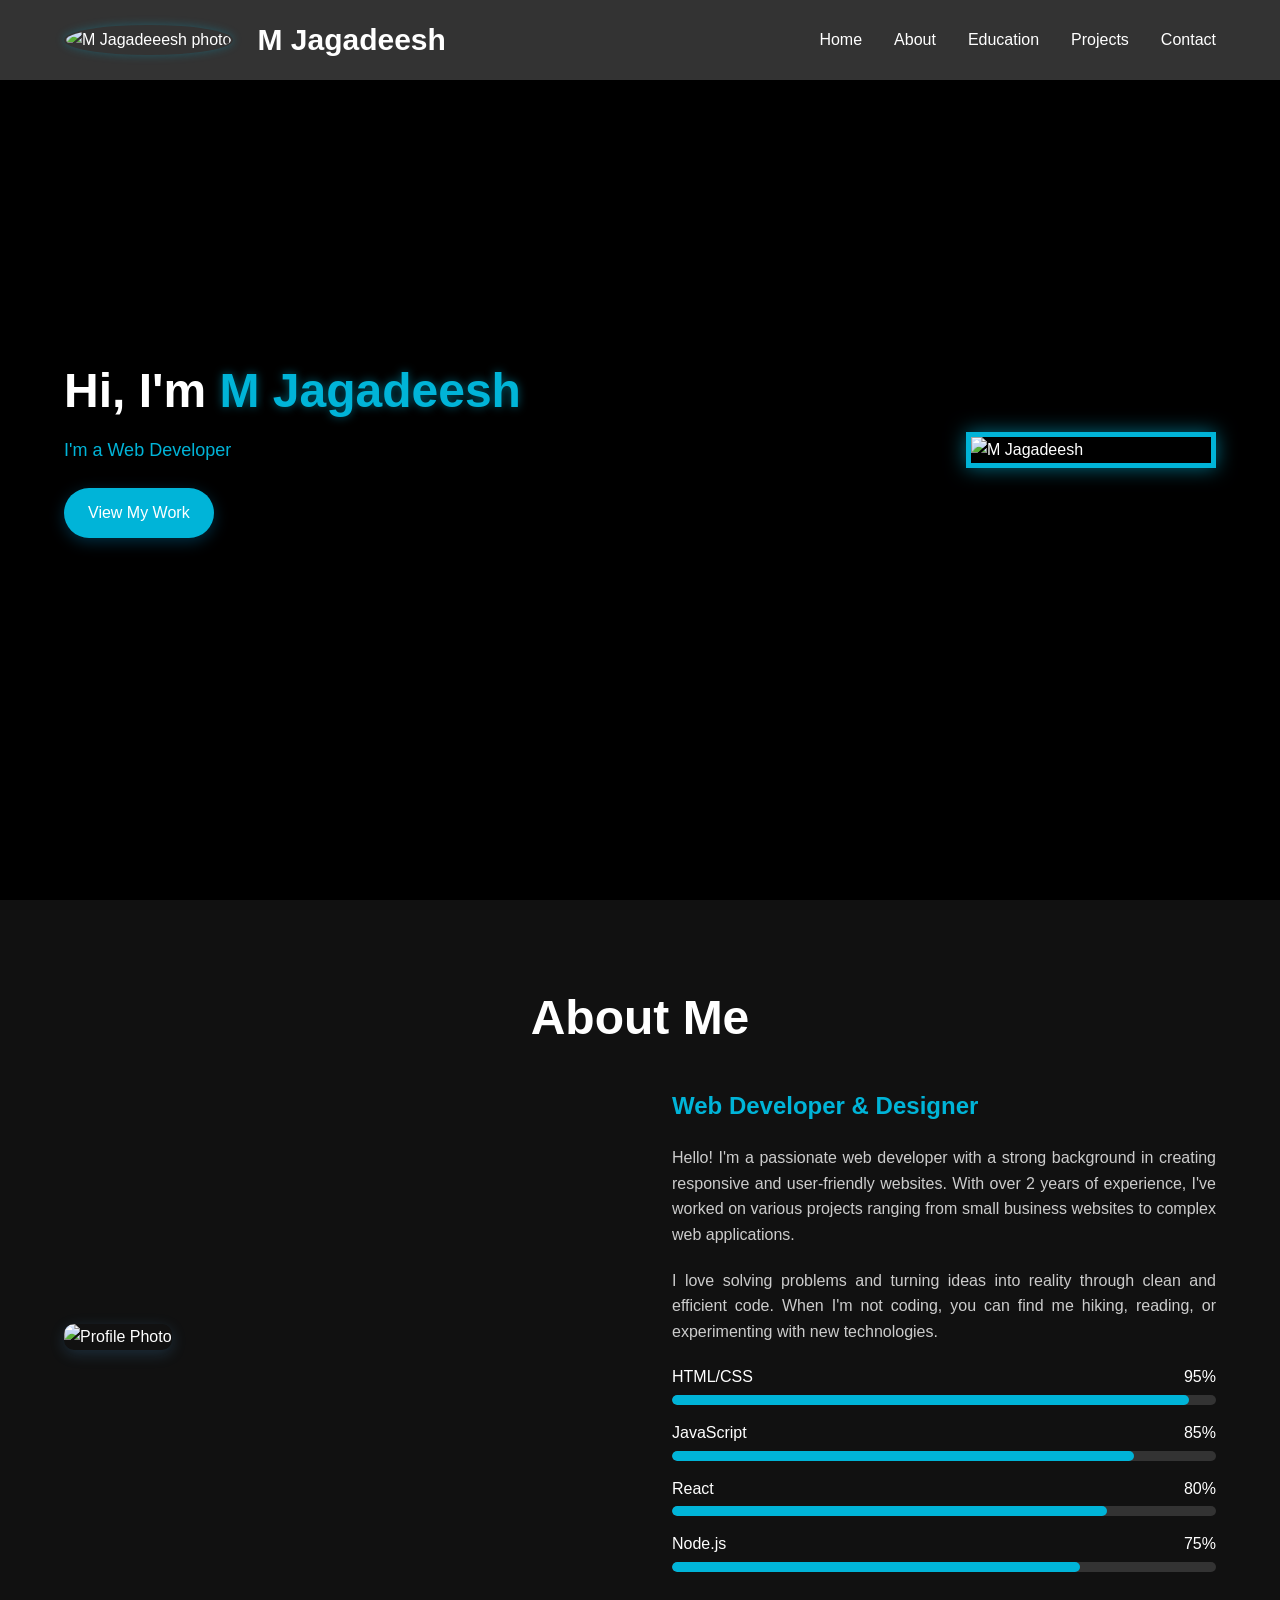
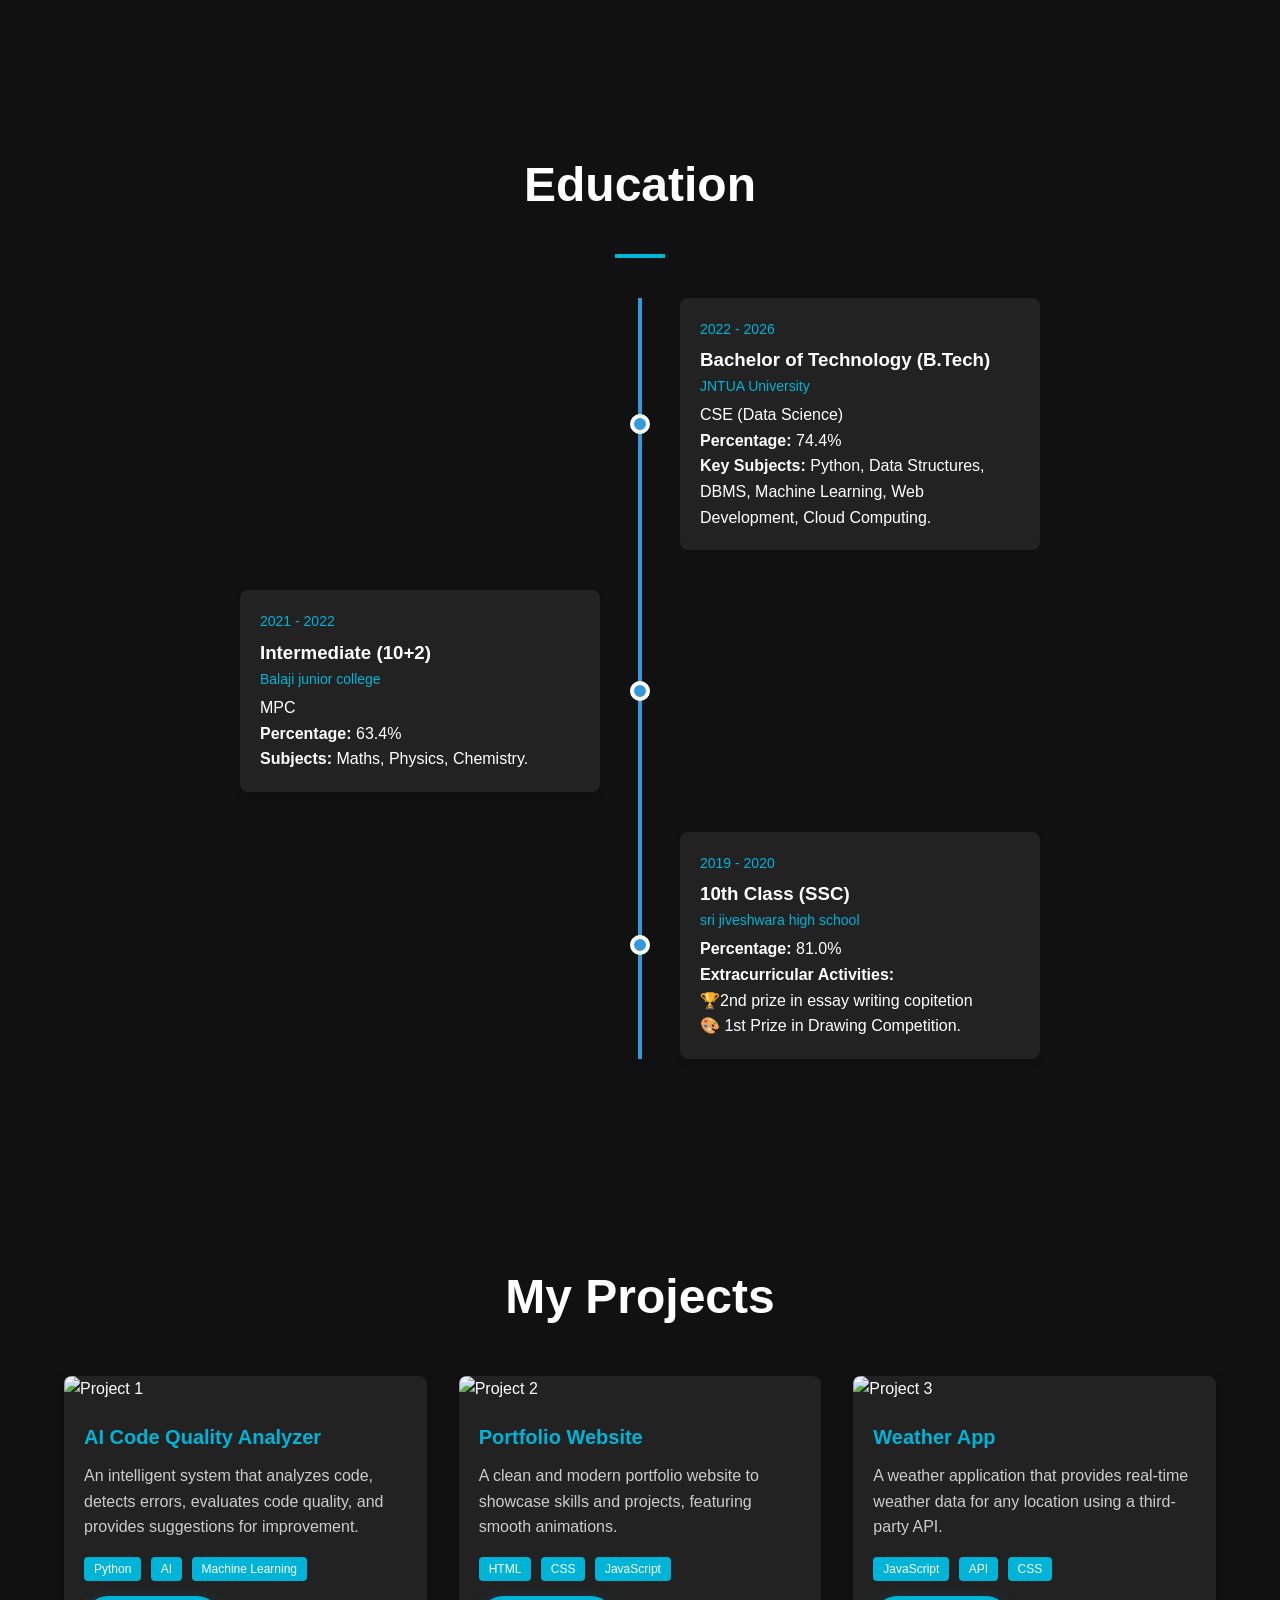
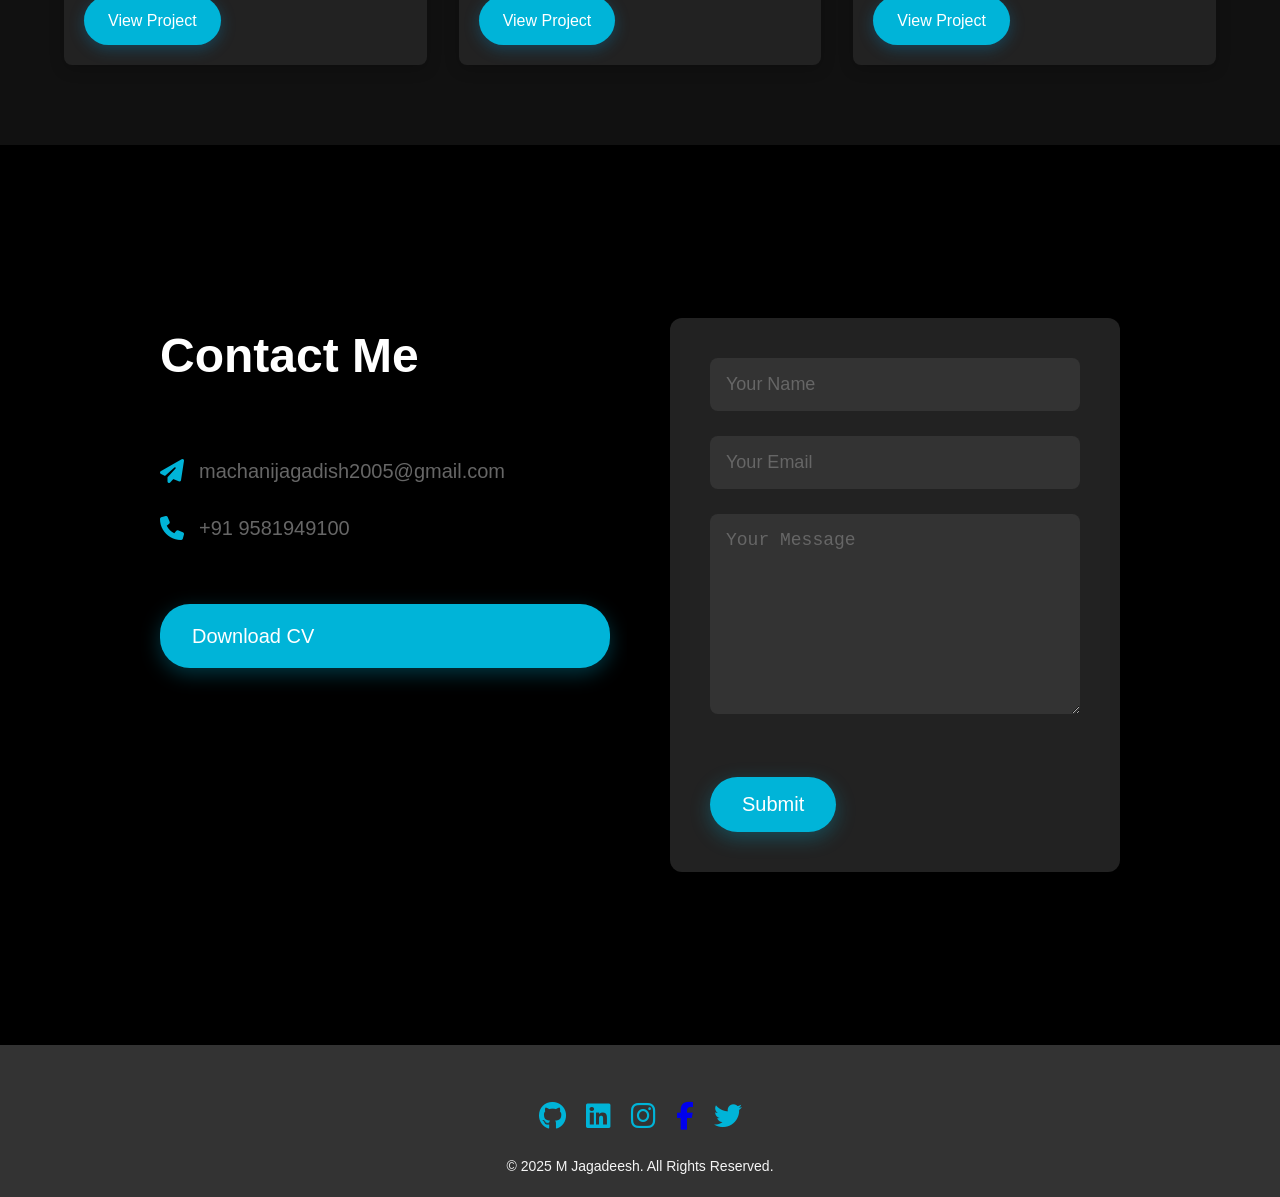
==== PortFolio/index.html @ 20012bf5 "Add portfolio index.html, p.css, and p.js" ====
<!DOCTYPE html>
<html lang="en">
<head>
    <meta charset="UTF-8">
    <meta name="viewport" content="width=device-width, initial-scale=1.0">
    <title>My Portfolio</title>
    <link rel="stylesheet" href="p.css">
    <link rel="icon"  href="port.css">
</head>
<body>
    <!-- Header -->
<header>
    <nav>
        <div class="profile">
            <div class="profile-pic">
                <img src="./WhatsApp Image 2025-11-25 at 20.45.29_93bc9827.jpg" alt="M Jagadeeesh photo">
            </div>
            <div class="profile-name">M Jagadeesh</div>
        </div>
        <ul class="nav-links">
            <li><a href="#home">Home</a></li>
            <li><a href="#about">About</a></li>
            <li><a href="#education">Education</a></li>
            <li><a href="#projects">Projects</a></li>
            <li><a href="#contact">Contact</a></li>
        </ul>
        <div class="hamburger">
            <div class="bar"></div>
            <div class="bar"></div>
            <div class="bar"></div>
        </div>
    </nav>
</header>

    <!-- Hero Section -->
<section class="hero" id="home">
    <div class="hero-content">
        <div class="text-content">
            <h1>Hi, I'm <span class="highlight">M Jagadeesh</span></h1>
            <p class="animated-text">I'm a <span id="typing-text"></span></p>
            <a href="#projects" class="cta-button">View My Work</a>
        </div>
        <div class="image-content">
            <img src="./WhatsApp Image 2025-11-25 at 20.45.29_93bc9827.jpg" alt="M Jagadeesh" class="hero-image">
        </div>
    </div>
</section>

    <!-- About Section -->
<section class="about" id="about">
    <h2 class="section-title" style="text-align: center;">About Me</h2>
    <div class="about-content">
        <div class="about-image">
            <img src="./WhatsApp Image 2025-11-25 at 20.45.29_93bc9827.jpg" alt="Profile Photo">
        </div>
        <div class="about-text">
            <h3>Web Developer & Designer</h3>
            <p>Hello! I'm a passionate web developer with a strong background in creating responsive and user-friendly websites. With over 2 years of experience, I've worked on various projects ranging from small business websites to complex web applications.</p>
            <p>I love solving problems and turning ideas into reality through clean and efficient code. When I'm not coding, you can find me hiking, reading, or experimenting with new technologies.</p>
            <div class="skills">
                <div class="skill-item">
                    <div class="skill-name">
                        <span>HTML/CSS</span>
                        <span>95%</span>
                    </div>
                    <div class="progress-bar">
                        <div class="progress" style="width: 95%;"></div>
                    </div>
                </div>
                <div class="skill-item">
                    <div class="skill-name">
                        <span>JavaScript</span>
                        <span>85%</span>
                    </div>
                    <div class="progress-bar">
                        <div class="progress" style="width: 85%;"></div>
                    </div>
                </div>
                <div class="skill-item">
                    <div class="skill-name">
                        <span>React</span>
                        <span>80%</span>
                    </div>
                    <div class="progress-bar">
                        <div class="progress" style="width: 80%;"></div>
                    </div>
                </div>
                <div class="skill-item">
                    <div class="skill-name">
                        <span>Node.js</span>
                        <span>75%</span>
                    </div>
                    <div class="progress-bar">
                        <div class="progress" style="width: 75%;"></div>
                    </div>
                </div>
            </div>
        </div>
    </div>
</section>

    <!-- Education Section -->
    <section id="education" class="section alternate-bg">
        <div class="container">
            <div class="section-header">
                <h2 class="section-title" style="text-align: center;">Education</h2>
                <div class="section-line"></div>
            </div>
            <div class="timeline">
                <div class="timeline-item">
                    <div class="timeline-marker"></div>
                    <div class="timeline-content">
                        <div class="timeline-date">2022 - 2026</div>
                        <h3>Bachelor of Technology (B.Tech)</h3>
                        <p class="timeline-place">JNTUA University</p>
                        <p>CSE (Data Science)</p>
                        <p><strong>Percentage:</strong> 74.4%</p>
                        <p><strong>Key Subjects:</strong> Python, Data Structures, DBMS, Machine Learning, Web Development, Cloud Computing.</p>
                    </div>
                </div>
                <div class="timeline-item">
                    <div class="timeline-marker"></div>
                    <div class="timeline-content">
                        <div class="timeline-date">2021 - 2022</div>
                        <h3>Intermediate (10+2)</h3>
                        <p class="timeline-place">Balaji junior college</p>
                        <p>MPC</p>
                        <p><strong>Percentage:</strong> 63.4%</p>
                        <p><strong>Subjects:</strong> Maths, Physics, Chemistry.</p>
                    </div>
                </div>
                <div class="timeline-item">
                    <div class="timeline-marker"></div>
                    <div class="timeline-content">
                        <div class="timeline-date">2019 - 2020</div>
                        <h3>10th Class (SSC)</h3>
                        <p class="timeline-place">sri jiveshwara high school</p>
                        <p><strong>Percentage:</strong> 81.0%</p>
                        <p><strong>Extracurricular Activities:</strong> <br>🏆2nd prize in essay writing copitetion<br>🎨 1st Prize in Drawing Competition.</p>
                    </div>
                </div>
            </div>
        </div>
    </section>

    <!-- Projects Section -->
    <section class="projects" id="projects">
        <div class="projects-container">
            <h2 class="section-title" style="text-align: center;">My Projects</h2>
            <div class="projects-grid">
                <!-- Project 1 -->
                <div class="project-card">
                    <div class="project-image">
                        <img src="Ecommerce pic.jpg" alt="Project 1">
                    </div>
                    <div class="project-info">
                      <h3>AI Code Quality Analyzer</h3>
                      <p>An intelligent system that analyzes code, detects errors, evaluates code quality, and provides suggestions for improvement.</p>
                      <div class="project-tags">
                      <span class="tag">Python</span>
                      <span class="tag">AI</span>
                      <span class="tag">Machine Learning</span>
                    </div>
                        <a href="#" class="cta-button">View Project</a>
                    </div>
                </div>
                
                <!-- Project 2 -->
                <div class="project-card">
                    <div class="project-image">
                        <img src="Portfolio pic.webp" alt="Project 2">
                    </div>
                    <div class="project-info">
                        <h3>Portfolio Website</h3>
                        <p>A clean and modern portfolio website to showcase skills and projects, featuring smooth animations.</p>
                        <div class="project-tags">
                            <span class="tag">HTML</span>
                            <span class="tag">CSS</span>
                            <span class="tag">JavaScript</span>
                        </div>
                        <a href="#" class="cta-button">View Project</a>
                    </div>
                </div>
                
                <!-- Project 3 -->
                <div class="project-card">
                    <div class="project-image">
                        <img src="Weather app pic.jpg" alt="Project 3">
                    </div>
                    <div class="project-info">
                        <h3>Weather App</h3>
                        <p>A weather application that provides real-time weather data for any location using a third-party API.</p>
                        <div class="project-tags">
                            <span class="tag">JavaScript</span>
                            <span class="tag">API</span>
                            <span class="tag">CSS</span>
                        </div>
                        <a href="#" class="cta-button">View Project</a>
                    </div>
                </div>
            </div>
        </div>
    </section>

 <!-- Contact Section -->
<section class="contact" id="contact">
    <div class="contact-container">
        <div class="contact-left">
            <h2 class="section-title">Contact Me</h2>
            <div class="contact-info">
                <div class="contact-detail">
                    <i class="fas fa-paper-plane" style="color: #00b4d8;"></i>
                    <span>machanijagadish2005@gmail.com</span>
                </div>
                <div class="contact-detail">
                    <i class="fas fa-phone" style="color: #00b4d8;"></i>
                    <span>+91 9581949100</span>
                </div>
            </div>
            
            <a href="./MY RESUME Final.pdf" class="cv-button" download>Download CV</a>
        </div>
        <div class="contact-right">
            <form id="contact-form" method="POST" action="https://formspree.io/f/xjkgnlgv">
                <div class="form-group">
                    <input type="text" id="name" name="name" placeholder="Your Name" required>
                </div>
                <div class="form-group">
                    <input type="email" id="email" name="email" placeholder="Your Email" required>
                </div>
                <div class="form-group">
                    <textarea id="message" name="message" placeholder="Your Message" required></textarea>
                </div>
                <button type="submit" class="submit-button">Submit</button>
            </form>
        </div>
    </div>
</section>

<!-- Add this in the <head> section of your HTML to include Font Awesome -->
<link rel="stylesheet" href="https://cdnjs.cloudflare.com/ajax/libs/font-awesome/6.5.1/css/all.min.css">
<!-- Footer -->
<footer>
    <div class="social-links">
        <a href="https://github.com/mjagadeesh-dev" class="social-icon" target="_blank">
            <i class="fab fa-github"></i>
        </a>
        <a href="https://www.linkedin.com/in/m-jagadeesh-282330336/" class="social-icon" target="_blank">
            <i class="fab fa-linkedin"></i>
        </a>
        <a href="" class="social-icon" target="_blank">
            <i class="fab fa-instagram"></i>
        </a>
        <a href=" class="social-icon" target="_blank">
            <i class="fab fa-facebook-f"></i>
        </a>
        <a href="https://x.com/M_Jagadeesh_05" class="social-icon" target="_blank">
            <i class="fab fa-twitter"></i>
        </a>
    </div>
    <p>© 2025 M Jagadeesh. All Rights Reserved.</p>
</footer>

    <script src="p.js"></script>
</body>
</html>
---- PortFolio/p.css ----
﻿* {
    margin: 0;
    padding: 0;
    box-sizing: border-box;
}

body {
    font-family: Arial, sans-serif;
    line-height: 1.6;
    color: #fff;
    background-color: #000;
}

/* Header */
header {
    background-color: #333;
    padding: 1rem 5%;
    position: fixed;
    width: 100%;
    top: 0;
    z-index: 1000;
    box-shadow: 0 2px 20px rgba(0, 0, 0, 0.3); /* Slightly stronger shadow for depth */
    transition: background-color 0.3s ease, transform 0.3s ease, box-shadow 0.3s ease; /* Smooth transitions for all properties */
    animation: slideDown 1s ease-out; /* Slide-down animation on load */
}

header:hover {
    background-color: #2a2a2a; /* Darker on hover for a sleek effect */
    transform: translateY(-2px); /* Slight lift on hover */
    box-shadow: 0 4px 30px rgba(0, 0, 0, 0.4); /* Enhanced shadow on hover */
}

/* Navigation */
nav {
    display: flex;
    justify-content: space-between;
    align-items: center;
    transition: all 0.3s ease; /* Smooth transition for nav layout */
}

/* Profile */
.profile {
    display: flex;
    align-items: center;
    gap: 1.5rem;
    transition: transform 0.3s ease, opacity 0.3s ease; /* Smooth transitions for profile */
}

.profile:hover {
    transform: translateX(-5px); /* Slight shift left on hover for interactivity */
}

/* Profile Picture */
.profile-pic img {
    width: 60px;
    height: 60px;
    border-radius: 100%;
    object-fit: contain;
    transition: transform 0.3s ease, box-shadow 0.3s ease, border 0.3s ease; /* Smooth transitions for all properties */
    border: 2px solid transparent; /* Initial transparent border */
    box-shadow: 0 0 10px rgba(0, 180, 216, 0.3); /* Subtle glow effect */
}

.profile-pic img:hover {
    transform: scale(1.1); /* Scale up on hover */
    box-shadow: 0 0 20px rgba(0, 180, 216, 0.6); /* Stronger glow on hover */
    border: 2px solid #00b4d8; /* Blue border on hover for a modern look */
}

/* Profile Name */
.profile-name {
    color: #fff;
    font-size: 30px;
    font-weight: bold;
    transition: color 0.3s ease, text-shadow 0.3s ease; /* Smooth transitions */
}

.profile-name:hover {
    color: #00b4d8;
    text-shadow: 0 0 10px rgba(0, 180, 216, 0.5); /* Glow effect on hover */
}

/* Navigation Links */
.nav-links {
    list-style: none;
    display: flex;
    gap: 2rem;
    transition: transform 0.3s ease, opacity 0.3s ease; /* Smooth transitions */
}

.nav-links:hover {
    transform: translateY(-2px); /* Slight lift on hover for all links */
}

.nav-links a {
    color: #fff;
    text-decoration: none;
    font-size: 16px;
    position: relative;
    padding: 5px 0; /* Padding for underline effect */
    transition: color 0.3s ease, transform 0.3s ease; /* Smooth transitions */
}

.nav-links a:hover {
    color: #00b4d8;
    transform: scale(1.1); /* Slight scale on hover for individual link */
}

.nav-links a::after {
    content: '';
    position: absolute;
    width: 0;
    height: 2px;
    bottom: 0;
    left: 0;
    background-color: #00b4d8;
    transition: width 0.3s ease; /* Smooth underline animation */
}

.nav-links a:hover::after {
    width: 100%; /* Full-width underline on hover */
}

/* Hamburger Menu */
.hamburger {
    display: none;
    flex-direction: column;
    gap: 5px;
    cursor: pointer;
    transition: transform 0.3s ease, opacity 0.3s ease; /* Smooth transitions */
}

.hamburger:hover {
    transform: rotate(10deg); /* Slight rotation on hover for a dynamic effect */
}

.bar {
    width: 25px;
    height: 3px;
    background-color: #fff;
    transition: all 0.3s ease; /* Smooth transitions for bars */
    border-radius: 2px; /* Rounded bars for a modern look */
}

.hamburger:hover .bar {
    background-color: #00b4d8;
    transform: scale(1.1); /* Slightly thicker on hover */
}

/* Animation for Header on Load */
@keyframes slideDown {
    from {
        transform: translateY(-100%);
        opacity: 0;
    }
    to {
        transform: translateY(0);
        opacity: 1;
    }
}

/* Responsive Design for Header */
@media (max-width: 768px) {
    header {
        padding: 0.5rem 5%; /* Reduced padding for mobile */
    }

    .profile-pic img {
        width: 40px;
        height: 40px; /* Smaller profile pic on mobile */
    }

    .profile-name {
        font-size: 20px; /* Smaller name on mobile */
    }

    .nav-links {
        display: none;
        position: absolute;
        top: 60px;
        left: 0;
        right: 0;
        background-color: #333;
        flex-direction: column;
        padding: 20px;
        transform: translateY(-100%);
        transition: transform 0.3s ease;
    }

    .nav-links.active {
        display: flex;
        transform: translateY(0);
    }

    .nav-links li {
        margin: 10px 0;
    }

    .nav-links a {
        font-size: 14px; /* Smaller links on mobile */
        padding: 5px;
    }

    .hamburger {
        display: flex;
    }
}

/* Hero Section */
.hero {
    height: 100vh;
    background-color: #000;
    display: flex;
    align-items: center;
    justify-content: center;
    padding: 0 5%;
    overflow: hidden;
    position: relative; /* For potential border effects */
}

.hero-content {
    max-width: 1200px;
    width: 100%;
    display: flex;
    align-items: center;
    gap: 4rem;
    animation: fadeIn 1.5s ease-in;
    position: relative; /* For layering effects */
}

.text-content {
    flex: 1;
    text-align: left;
}

.text-content h1 {
    font-size: 48px;
    line-height: 1.2;
    margin-bottom: 1rem;
    color: #fff;
    animation: slideInLeft 1.5s ease-out; /* Slide in from left for cool effect */
}

.highlight {
    color: #00b4d8;
    text-shadow: 0 0 10px rgba(0, 180, 216, 0.5); /* Glow effect for highlight */
}

.animated-text {
    font-size: 18px;
    color: #00b4d8;
    margin-bottom: 1.5rem;
    animation: fadeInUp 1.5s ease-out 0.5s; /* Fade in with slight delay for cool effect */
}

.cta-button {
    background-color: #00b4d8;
    color: #fff;
    padding: 12px 24px;
    border: none;
    border-radius: 25px;
    font-size: 16px;
    cursor: pointer;
    transition: transform 0.3s ease, background-color 0.3s ease, box-shadow 0.3s ease;
    box-shadow: 0 4px 15px rgba(0, 148, 216, 0.3);
    text-decoration: none;
    display: inline-block;
    position: relative; /* For hover effect */
    animation: bounceIn 1.5s ease-out 1s; /* Bounce in for cool effect */
}

.cta-button:hover {
    transform: translateY(-2px);
    background-color: #0095c8;
    box-shadow: 0 6px 20px rgba(0, 148, 216, 0.5);
}

.cta-button::before {
    content: '';
    position: absolute;
    width: 0;
    height: 2px;
    bottom: -5px;
    left: 50%;
    background-color: #fff;
    transition: width 0.3s ease, left 0.3s ease;
}

.cta-button:hover::before {
    width: 100%;
    left: 0; /* Underline effect on hover */
}

.image-content {
    flex: 1;
    display: flex;
    justify-content: flex-end;
    position: relative; /* For border effect */
}

.hero-image {
    max-width: 100%;
    width: 250px; /* Medium size, can adjust as needed */
    height: auto;
    border-radius: 0; /* Removed border-radius for full border effect */
    border: 5px solid #00b4d8; /* Bold blue border touching edges */
    box-shadow: 0 0 20px rgba(0, 180, 216, 0.6); /* Glow effect for image */
    transition: transform 0.3s ease, box-shadow 0.3s ease; /* Smooth transitions */
    animation: none; /* Removed float animation to keep image constant */
    position: relative; /* For border positioning */
}

.hero-image:hover {
    transform: scale(1.05); /* Slight scale on hover for cool effect */
    box-shadow: 0 0 30px rgba(0, 180, 216, 1); /* Stronger glow on hover */
}

/* Border Effect to Touch the End (Full Width/Height) */
.hero-image::after {
    content: '';
    position: absolute;
    top: -5px;
    left: -5px;
    right: -5px;
    bottom: -5px;
    border: 5px solid rgba(0, 180, 216, 0.3); /* Semi-transparent outer border for depth */
    border-radius: 0; /* Match image border */
    z-index: -1; /* Behind the image */
    animation: pulse 3s infinite ease-in-out; /* Pulsing border effect */
}

/* Cool Animations */
@keyframes fadeIn {
    from {
        opacity: 0;
        transform: translateY(20px);
    }
    to {
        opacity: 1;
        transform: translateY(0);
    }
}

@keyframes slideInLeft {
    from {
        opacity: 0;
        transform: translateX(-100px);
    }
    to {
        opacity: 1;
        transform: translateX(0);
    }
}

@keyframes fadeInUp {
    from {
        opacity: 0;
        transform: translateY(30px);
    }
    to {
        opacity: 1;
        transform: translateY(0);
    }
}

@keyframes bounceIn {
    0% {
        opacity: 0;
        transform: scale(0.3);
    }
    50% {
        transform: scale(1.1);
    }
    100% {
        opacity: 1;
        transform: scale(1);
    }
}

@keyframes pulse {
    0% {
        transform: scale(1);
        opacity: 0.5;
    }
    50% {
        transform: scale(1.1);
        opacity: 1;
    }
    100% {
        transform: scale(1);
        opacity: 0.5;
    }
}

/* Responsive Design for Hero Section */
@media (max-width: 768px) {
    .hero {
        height: auto;
        padding: 60px 5% 20px; /* Adjust for header and mobile spacing */
    }

    .hero-content {
        flex-direction: column;
        text-align: center;
        gap: 2rem;
    }

    .image-content {
        justify-content: center;
    }

    .text-content h1 {
        font-size: 32px;
    }

    .hero-image {
        max-width: 200px; /* Smaller image on mobile */
        width: 200px; /* Fixed width for mobile */
        border: 3px solid #00b4d8; /* Thinner border on mobile */
    }

    .hero-image::after {
        border: 3px solid rgba(0, 180, 216, 0.3); /* Thinner outer border on mobile */
        top: -3px;
        left: -3px;
        right: -3px;
        bottom: -3px;
    }

    .cta-button {
        padding: 10px 20px;
        font-size: 14px;
    }
}

/* About Section */
.about {
    padding: 80px 5%;
    background-color: #111;
    color: #fff;
}

.section-title {
    font-size: 36px;
    margin-bottom: 40px;
    color: #00b4d8;
    text-align: center;
}

.about-content {
    max-width: 1200px;
    margin: 0 auto;
    display: flex; /* Ensures side-by-side layout on desktop */
    gap: 4rem;
    align-items: center;
}

.about-image, .about-text {
    flex: 1; /* Both image and content take equal width (50% each) */
}

.about-image {
    width: 100%; /* Ensures the image scales to match the content width */
}

.about-image img {
    max-width: 60%;
    height: auto;
    border-radius: 10px;
    box-shadow: 0 4px 15px rgba(74, 161, 227, 0.2);
}

.about-text {
    text-align: justify;
}

.about-text h3 {
    font-size: 24px;
    margin-bottom: 20px;
    color: #00b4d8;
}

.about-text p {
    margin-bottom: 20px;
    color: #ccc;
}

.skills {
    margin-top: 20px;
}

.skill-item {
    margin-bottom: 15px;
}

.skill-name {
    display: flex;
    justify-content: space-between;
    font-size: 16px;
    color: #fff;
    margin-bottom: 5px;
}

.progress-bar {
    height: 10px;
    background-color: #333;
    border-radius: 5px;
    overflow: hidden;
}

.progress {
    height: 100%;
    background-color: #00b4d8;
    border-radius: 5px;
    transition: width 0.3s ease;
}

/* Responsive Design for About Section */
@media (max-width: 768px) {
    .about-content {
        flex-direction: column; /* Stacks image and content vertically on mobile */
        gap: 2rem;
        text-align: center;
    }

    .about-image, .about-text {
        width: 100%; /* Full width on mobile for both image and content */
    }

    .about-image {
        width: 120px; /* Medium size for mobile (you can adjust if needed) */
        margin: 0 auto; /* Centers the image on mobile */
    }

    .about-text {
        text-align: left; /* Keeps text left-aligned on mobile for readability */
    }
}

/* Education Section */
.section {
    padding: 80px 5%;
    text-align: center;
}

.alternate-bg {
    background-color: #111;
}

.container {
    width: 80%;
    margin: 0 auto;
}

.section-header {
    margin-bottom: 40px;
}

.section-line {
    width: 50px;
    height: 4px;
    background-color: #00b4d8;
    margin: 10px auto;
}

.timeline {
    position: relative;
    max-width: 800px;
    margin: auto;
}

.timeline::before {
    content: "";
    position: absolute;
    left: 50%;
    width: 4px;
    background: #3498db;
    height: 100%;
    transform: translateX(-50%);
}

.timeline-item {
    display: flex;
    justify-content: space-between;
    align-items: center;
    position: relative;
    margin-bottom: 40px;
    opacity: 0;
    transform: translateY(40px);
    transition: opacity 0.6s ease, transform 0.6s ease;
}

.timeline-item:nth-child(odd) {
    flex-direction: row-reverse;
}

.timeline-item.visible {
    opacity: 1;
    transform: translateY(0);
}

.timeline-marker {
    width: 20px;
    height: 20px;
    background: #3498db;
    border-radius: 50%;
    position: absolute;
    left: 50%;
    transform: translateX(-50%);
    z-index: 1;
    border: 4px solid white;
    transition: transform 0.3s ease, background-color 0.3s ease, box-shadow 0.3s ease;
}

.timeline-marker:hover {
    transform: translateX(-50%) scale(1.3);
    background-color: #2980b9;
    box-shadow: 0 0 10px rgba(41, 128, 185, 0.8);
}

.timeline-content {
    width: 45%;
    background: #222;
    padding: 20px;
    border-radius: 8px;
    box-shadow: 0 4px 10px rgba(0, 0, 0, 0.1);
    text-align: left;
    color: #fff;
    transition: transform 0.3s ease, box-shadow 0.3s ease;
}

.timeline-content:hover {
    transform: scale(1.05);
    box-shadow: 0 8px 20px rgba(0, 0, 0, 0.15);
}

.timeline-date, .timeline-place {
    color: #00b4d8;
    font-size: 14px;
    margin-bottom: 5px;
}

@media (max-width: 768px) {
    .timeline::before {
        left: 20px;
    }

    .timeline-item {
        flex-direction: column !important;
        align-items: flex-start;
        padding-left: 40px;
    }

    .timeline-marker {
        left: 20px;
        transform: translateX(0);
    }

    .timeline-content {
        width: 100%;
    }
}

/* Projects Section */
.projects {
    padding: 80px 5%;
    background-color: #111;
}

.projects-container {
    max-width: 1200px;
    margin: 0 auto;
}

.projects-grid {
    display: grid;
    grid-template-columns: repeat(auto-fit, minmax(300px, 1fr));
    gap: 2rem;
    margin-top: 40px;
}

.project-card {
    background-color: #222;
    border-radius: 8px;
    overflow: hidden;
    box-shadow: 0 4px 15px rgba(0, 0, 0, 0.2);
    transition: transform 0.3s ease, box-shadow 0.3s ease;
}

.project-card:hover {
    transform: translateY(-5px);
    box-shadow: 0 8px 20px rgba(0, 0, 0, 0.3);
}

.project-image img {
    width: 100%;
    height: 200px;
    object-fit: cover;
}

.project-info {
    padding: 20px;
    color: #fff;
}

.project-info h3 {
    font-size: 20px;
    margin-bottom: 10px;
    color: #00b4d8;
}

.project-info p {
    margin-bottom: 15px;
    color: #ccc;
}

.project-tags {
    margin-bottom: 15px;
}

.tag {
    background-color: #00b4d8;
    color: #fff;
    padding: 5px 10px;
    border-radius: 4px;
    font-size: 12px;
    margin-right: 5px;
}

/* Contact Section */
.contact {
    padding: 80px 5%;
    background-color: #000; /* Black background as in the image */
    display: flex;
    justify-content: center;
    align-items: center;
    min-height: 100vh; /* Full viewport height for centering */
}

.contact-container {
    max-width: 1000px; /* Increased max-width for more space */
    width: 100%;
    display: flex;
    gap: 60px; /* Increased space between left and right columns */
    padding: 20px; /* Added padding for more space around content */
}

.contact-left, .contact-right {
    flex: 1;
}

.contact-left {
    display: flex;
    flex-direction: column;
    gap: 30px; /* Increased gap for more vertical space */
    color: #666; /* Gray text for contact details and icons */
}

.section-title {
    font-size: 48px; /* Larger title for prominence */
    margin-bottom: 30px; /* Increased margin for more space */
    color: #fff; /* White text as in the image */
    text-align: left;
    font-weight: bold;
}

.contact-info {
    display: flex;
    flex-direction: column;
    gap: 25px; /* Increased gap for more space */
}

.contact-detail {
    display: flex;
    align-items: center;
    gap: 15px; /* Increased gap for more space */
    font-size: 20px; /* Larger text for prominence */
}

.contact-detail i {
    font-size: 24px; /* Larger icons for prominence */
}

.contact-detail span {
    font-size: 20px;
    color: #666;
}

.social-links {
    display: flex;
    gap: 25px; /* Increased gap for more space */
    margin-top: 30px; /* Increased margin for more space */
}

.social-links a {
    font-size: 28px; /* Larger social icons for prominence */
    transition: color 0.3s ease, transform 0.3s ease;
}

.social-links a:hover {
    color: #00b4d8; /* Blue on hover for consistency with your theme */
    transform: scale(1.2); /* Slight scale on hover */
}

.cv-button {
    background-color: #00b4d8; /* Changed from red to blue per your request */
    color: #fff;
    padding: 16px 32px; /* Larger padding for more space */
    border: none;
    border-radius: 30px; /* Slightly larger radius for modern look */
    font-size: 20px; /* Larger text for prominence */
    cursor: pointer;
    margin-top: 30px; /* Increased margin for more space */
    text-decoration: none;
    display: inline-block;
    box-shadow: 0 6px 20px rgba(0, 180, 216, 0.3); /* Updated shadow color per your request */
    transition: transform 0.3s ease, background-color 0.3s ease, box-shadow 0.3s ease;
}

.cv-button:hover {
    transform: translateY(-3px); /* Slightly larger lift for emphasis */
    background-color: #0095c8; /* Darker blue on hover */
    box-shadow: 0 8px 25px rgba(0, 180, 216, 0.5); /* Updated shadow color per your request */
}

.contact-right form {
    background-color: #222; /* Dark gray background for form */
    padding: 40px; /* Increased padding for more space */
    border-radius: 12px; /* Slightly larger radius for modern look */
    box-shadow: 0 15px 40px rgba(0, 0, 0, 0.3);
    transition: transform 0.3s ease, box-shadow 0.3s ease;
}

form:hover {
    transform: translateY(-8px); /* Larger lift for emphasis */
    box-shadow: 0 20px 50px rgba(0, 0, 0, 0.4);
}

.form-group {
    margin-bottom: 25px; /* Increased margin for more space */
}

.form-group input, .form-group textarea {
    width: 100%;
    padding: 16px; /* Larger padding for more space */
    border: none;
    border-radius: 8px; /* Slightly larger radius for modern look */
    background-color: #333; /* Darker gray for inputs */
    color: #fff;
    font-size: 18px; /* Larger text for prominence */
    transition: box-shadow 0.3s ease;
}

.form-group input::placeholder, .form-group textarea::placeholder {
    color: #666; /* Gray placeholders as in the image */
    opacity: 1; /* Ensure placeholder is fully visible */
    font-size: 18px; /* Larger placeholder text */
}

.form-group input:focus, .form-group textarea:focus {
    outline: none;
    box-shadow: 0 0 15px rgba(0, 180, 216, 0.5); /* Updated shadow color per your request, larger glow */
}

.form-group textarea {
    height: 200px; /* Increased height for more space */
    resize: vertical;
}

.submit-button {
    background-color: #00b4d8; /* Changed from red to blue per your request */
    color: #fff;
    padding: 16px 32px; /* Larger padding for more space */
    border: none;
    border-radius: 30px; /* Slightly larger radius for modern look */
    font-size: 20px; /* Larger text for prominence */
    cursor: pointer;
    margin-top: 30px; /* Increased margin for more space */
    transition: transform 0.3s ease, background-color 0.3s ease, box-shadow 0.3s ease;
    display: inline-block;
    text-decoration: none;
    box-shadow: 0 6px 20px rgba(0, 180, 216, 0.3); /* Updated shadow color per your request */
}

.submit-button:hover {
    transform: translateY(-3px); /* Larger lift for emphasis */
    background-color: #0095c8; /* Darker blue on hover */
    box-shadow: 0 8px 25px rgba(0, 180, 216, 0.5); /* Updated shadow color per your request */
}

/* Responsive Design for Contact Section */
@media (max-width: 768px) {
    .contact-container {
        flex-direction: column;
        gap: 30px; /* Increased gap for more space on mobile */
        padding: 15px; /* Reduced padding but still spacious */
    }

    .contact-left, .contact-right {
        width: 100%;
    }

    .section-title {
        text-align: center;
        font-size: 36px; /* Maintained larger title on mobile */
    }

    .contact-left {
        align-items: center;
    }

    .contact-detail {
        font-size: 18px; /* Slightly smaller but still prominent */
    }

    .contact-detail i {
        font-size: 22px; /* Slightly smaller but still prominent */
    }

    .social-links a {
        font-size: 24px; /* Slightly smaller but still prominent */
    }

    .cv-button, .submit-button {
        width: 100%;
        font-size: 18px; /* Slightly smaller on mobile */
        padding: 14px 28px; /* Adjusted padding for mobile */
    }

    .form-group input, .form-group textarea {
        padding: 14px; /* Adjusted padding for mobile */
        font-size: 16px; /* Slightly smaller on mobile */
    }

    .form-group input::placeholder, .form-group textarea::placeholder {
        font-size: 16px; /* Slightly smaller placeholder on mobile */
    }

    .form-group textarea {
        height: 180px; /* Slightly reduced height for mobile */
    }

    .contact-right form {
        padding: 25px; /* Reduced padding but still spacious */
        border-radius: 10px; /* Slightly smaller radius on mobile */
    }
}

/* Footer */
footer {
    background-color: #333;
    padding: 20px 5%;
    text-align: center;
    color: #fff;
    position: relative; /* For potential animations or effects */
    overflow: hidden; /* Ensures animations stay within bounds */
}

.social-links {
    margin-bottom: 15px; /* Slightly increased for better spacing */
    display: flex;
    justify-content: center;
    gap: 20px; /* Space between icons */
}

.social-icon {
    color: #00b4d8;
    font-size: 24px; /* Larger icons for a cool effect */
    transition: all 0.3s ease; /* Smooth transition for all properties */
    position: relative; /* For hover effects */
    text-decoration: none;
}

.social-icon:hover {
    color: #0095c8; /* Darker blue on hover */
    transform: scale(1.2) rotate(10deg); /* Scale up and rotate slightly for a dynamic effect */
    text-shadow: 0 0 10px rgba(0, 180, 216, 0.5); /* Glow effect on hover */
}

.social-icon::before {
    content: '';
    position: absolute;
    width: 0;
    height: 2px;
    bottom: -5px;
    left: 50%;
    background-color: #00b4d8;
    transition: width 0.3s ease, left 0.3s ease;
}

.social-icon:hover::before {
    width: 100%;
    left: 0; /* Underline effect on hover */
}

/* Dynamic Animation for Social Icons */
.social-icon {
    animation: bounce 2s infinite ease-in-out; /* Bounce animation for a cool effect */
}

/* Bounce Animation */
@keyframes bounce {
    0%, 100% {
        transform: translateY(0);
    }
    50% {
        transform: translateY(-5px);
    }
}

/* Copyright Text */
footer p {
    font-size: 14px;
    color: whitesmoke;
    margin: 0; /* Removed margin to tighten spacing */
    transition: color 0.3s ease;
}

footer p:hover {
    color: #00b4d8; /* Interactive effect on hover */
}

/* Responsive Design for Footer */
@media (max-width: 768px) {
    footer {
        padding: 15px 5%; /* Reduced padding for mobile */
    }

    .social-links {
        gap: 15px; /* Smaller gap on mobile */
    }

    .social-icon {
        font-size: 20px; /* Slightly smaller icons on mobile */
    }

    footer p {
        font-size: 12px; /* Smaller text on mobile */
    }
}

/* Animations */
@keyframes fadeIn {
    from {
        opacity: 0;
        transform: translateY(20px);
    }
    to {
        opacity: 1;
        transform: translateY(0);
    }
}

@keyframes float {
    0%, 100% {
        transform: translateY(0);
    }
    50% {
        transform: translateY(-10px);
    }
}

/* Responsive Design */
@media (max-width: 768px) {
    .nav-links {
        display: none;
        position: absolute;
        top: 60px;
        left: 0;
        right: 0;
        background-color: #333;
        flex-direction: column;
        padding: 20px;
        transform: translateY(-100%);
        transition: transform 0.3s ease;
    }

    .nav-links.active {
        display: flex;
        transform: translateY(0);
    }

    .nav-links li {
        margin: 10px 0;
    }

    .hamburger {
        display: flex;
    }

    .hero-content {
        flex-direction: column;
        text-align: center;
        gap: 2rem;
    }

    .image-content {
        justify-content: center;
    }

    .about-content {
        flex-direction: column;
        gap: 2rem;
    }

    .text-content h1 {
        font-size: 32px;
    }

    .hero-image {
        max-width: 200px;
    }

    .cta-button {
        padding: 10px 20px;
        font-size: 14px;
    }

    .section-title {
        font-size: 28px;
    }
}
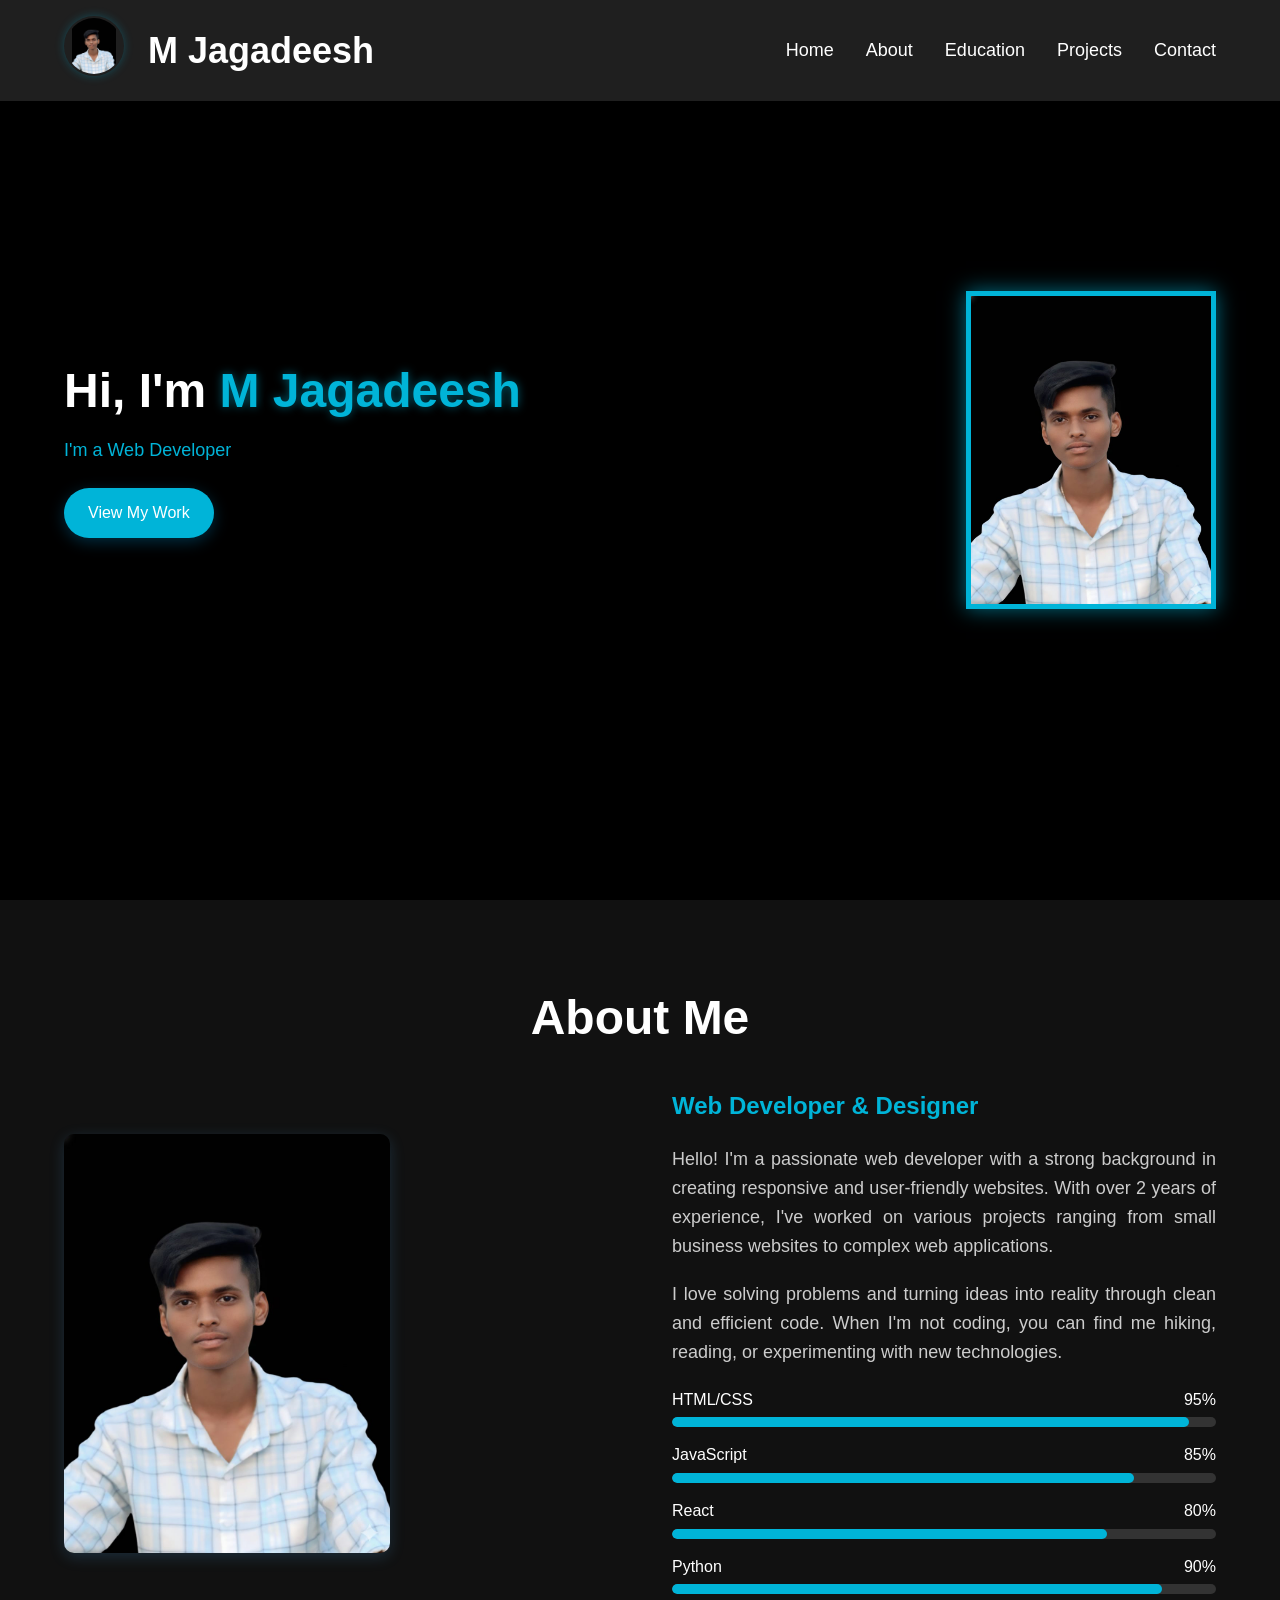
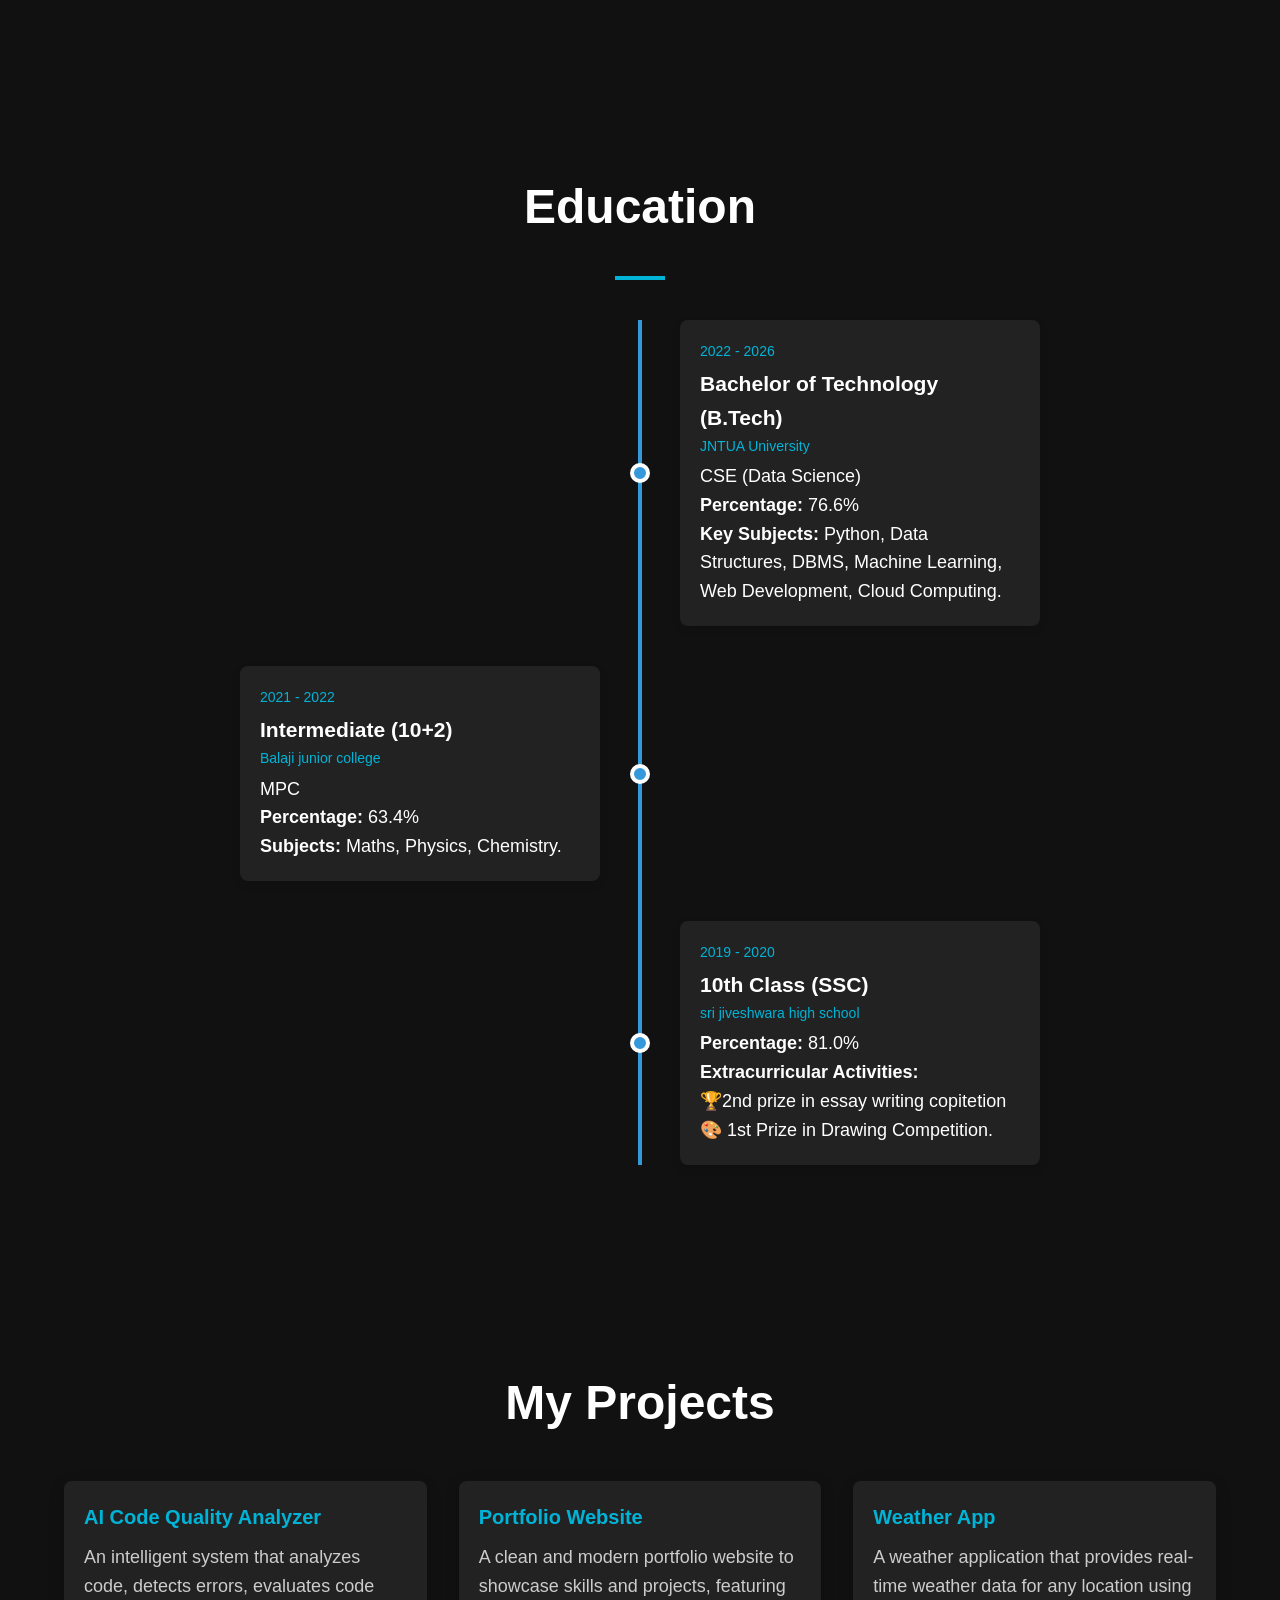
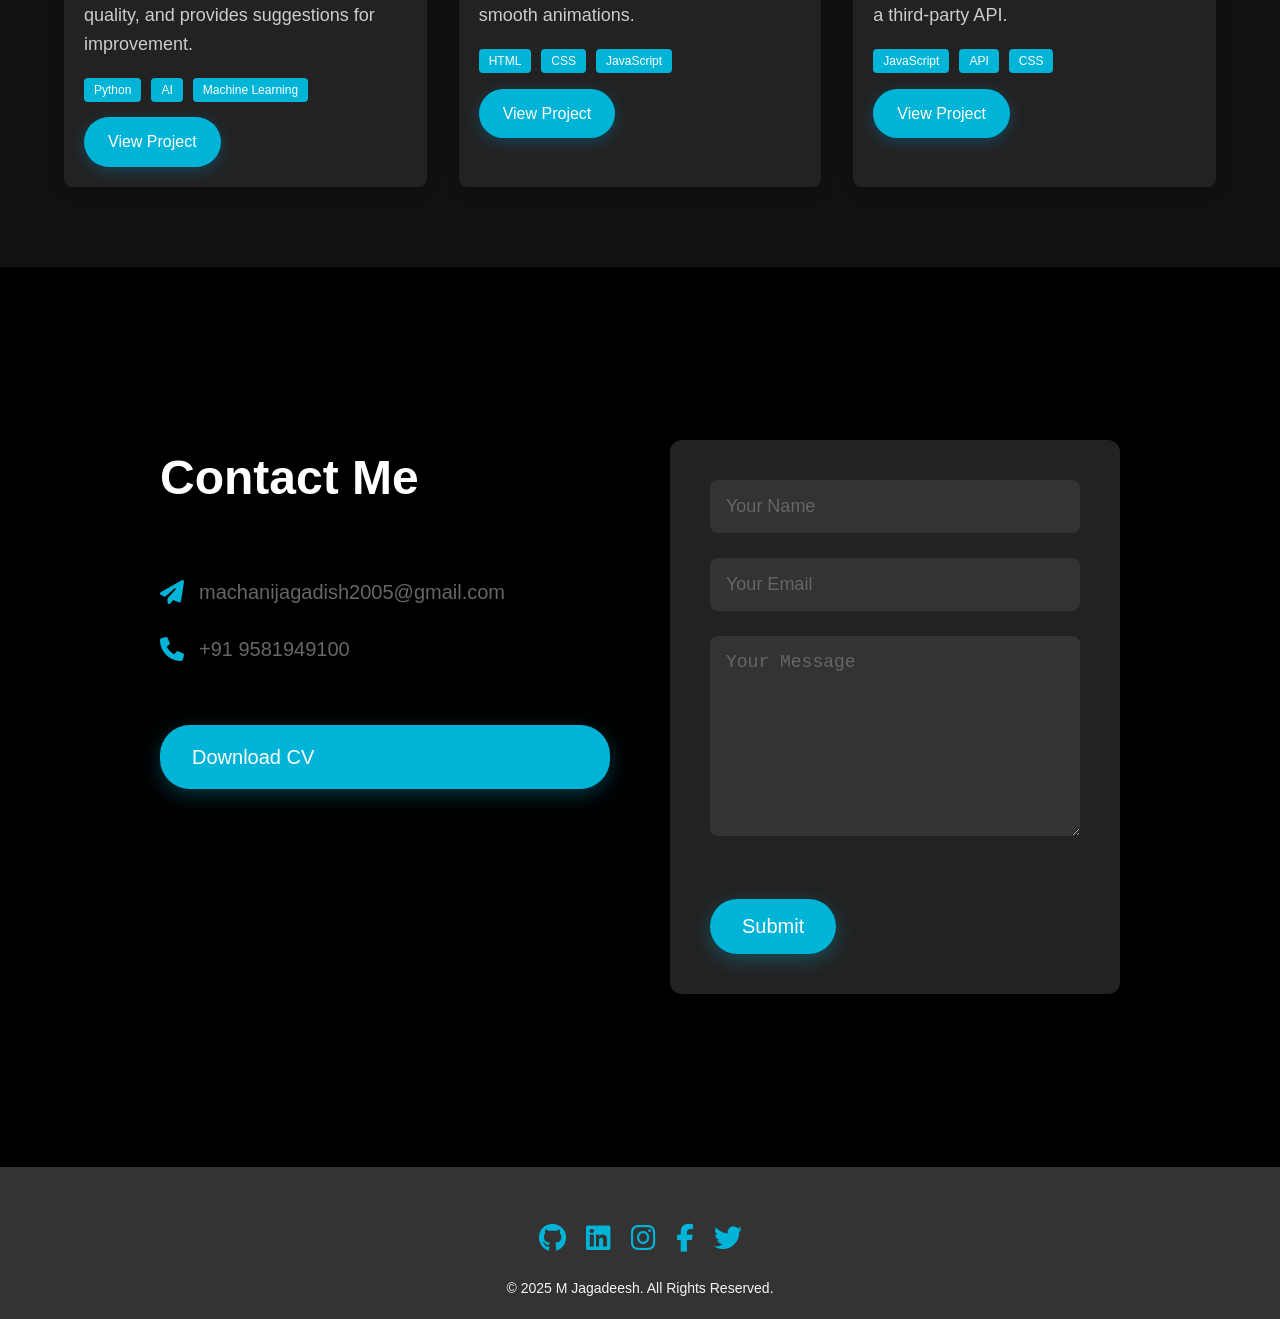
==== commit a4c52611: "add instagram link" ====
--- a/PortFolio/index.html
+++ b/PortFolio/index.html
@@ -87,11 +87,11 @@
                 </div>
                 <div class="skill-item">
                     <div class="skill-name">
-                        <span>Node.js</span>
-                        <span>75%</span>
-                    </div>
-                    <div class="progress-bar">
-                        <div class="progress" style="width: 75%;"></div>
+                        <span>Python</span>
+                        <span>90%</span>
+                    </div>
+                    <div class="progress-bar">
+                        <div class="progress" style="width: 90%;"></div>
                     </div>
                 </div>
             </div>
@@ -114,7 +114,7 @@
                         <h3>Bachelor of Technology (B.Tech)</h3>
                         <p class="timeline-place">JNTUA University</p>
                         <p>CSE (Data Science)</p>
-                        <p><strong>Percentage:</strong> 74.4%</p>
+                        <p><strong>Percentage:</strong> 76.6%</p>
                         <p><strong>Key Subjects:</strong> Python, Data Structures, DBMS, Machine Learning, Web Development, Cloud Computing.</p>
                     </div>
                 </div>
@@ -150,9 +150,7 @@
             <div class="projects-grid">
                 <!-- Project 1 -->
                 <div class="project-card">
-                    <div class="project-image">
-                        <img src="Ecommerce pic.jpg" alt="Project 1">
-                    </div>
+                   
                     <div class="project-info">
                       <h3>AI Code Quality Analyzer</h3>
                       <p>An intelligent system that analyzes code, detects errors, evaluates code quality, and provides suggestions for improvement.</p>
@@ -167,9 +165,7 @@
                 
                 <!-- Project 2 -->
                 <div class="project-card">
-                    <div class="project-image">
-                        <img src="Portfolio pic.webp" alt="Project 2">
-                    </div>
+                   
                     <div class="project-info">
                         <h3>Portfolio Website</h3>
                         <p>A clean and modern portfolio website to showcase skills and projects, featuring smooth animations.</p>
@@ -184,9 +180,7 @@
                 
                 <!-- Project 3 -->
                 <div class="project-card">
-                    <div class="project-image">
-                        <img src="Weather app pic.jpg" alt="Project 3">
-                    </div>
+                
                     <div class="project-info">
                         <h3>Weather App</h3>
                         <p>A weather application that provides real-time weather data for any location using a third-party API.</p>
@@ -248,10 +242,10 @@
         <a href="https://www.linkedin.com/in/m-jagadeesh-282330336/" class="social-icon" target="_blank">
             <i class="fab fa-linkedin"></i>
         </a>
+        <a href="https://www.instagram.com/jagadeesh__jdsh/" class="social-icon" target="_blank">
+            <i class="fab fa-instagram"></i>
+        </a>
         <a href="" class="social-icon" target="_blank">
-            <i class="fab fa-instagram"></i>
-        </a>
-        <a href=" class="social-icon" target="_blank">
             <i class="fab fa-facebook-f"></i>
         </a>
         <a href="https://x.com/M_Jagadeesh_05" class="social-icon" target="_blank">
--- a/PortFolio/p.css
+++ b/PortFolio/p.css
@@ -6,6 +6,7 @@
 
 body {
     font-family: Arial, sans-serif;
+    font-size: 18px;
     line-height: 1.6;
     color: #fff;
     background-color: #000;
@@ -13,7 +14,7 @@
 
 /* Header */
 header {
-    background-color: #333;
+    background-color: #1f1f1f;
     padding: 1rem 5%;
     position: fixed;
     width: 100%;
@@ -70,7 +71,7 @@
 /* Profile Name */
 .profile-name {
     color: #fff;
-    font-size: 30px;
+    font-size: 36px;
     font-weight: bold;
     transition: color 0.3s ease, text-shadow 0.3s ease; /* Smooth transitions */
 }
@@ -95,7 +96,7 @@
 .nav-links a {
     color: #fff;
     text-decoration: none;
-    font-size: 16px;
+    font-size: 18px;
     position: relative;
     padding: 5px 0; /* Padding for underline effect */
     transition: color 0.3s ease, transform 0.3s ease; /* Smooth transitions */
@@ -171,7 +172,7 @@
     }
 
     .profile-name {
-        font-size: 20px; /* Smaller name on mobile */
+        font-size: 24px; /* Smaller name on mobile */
     }
 
     .nav-links {
